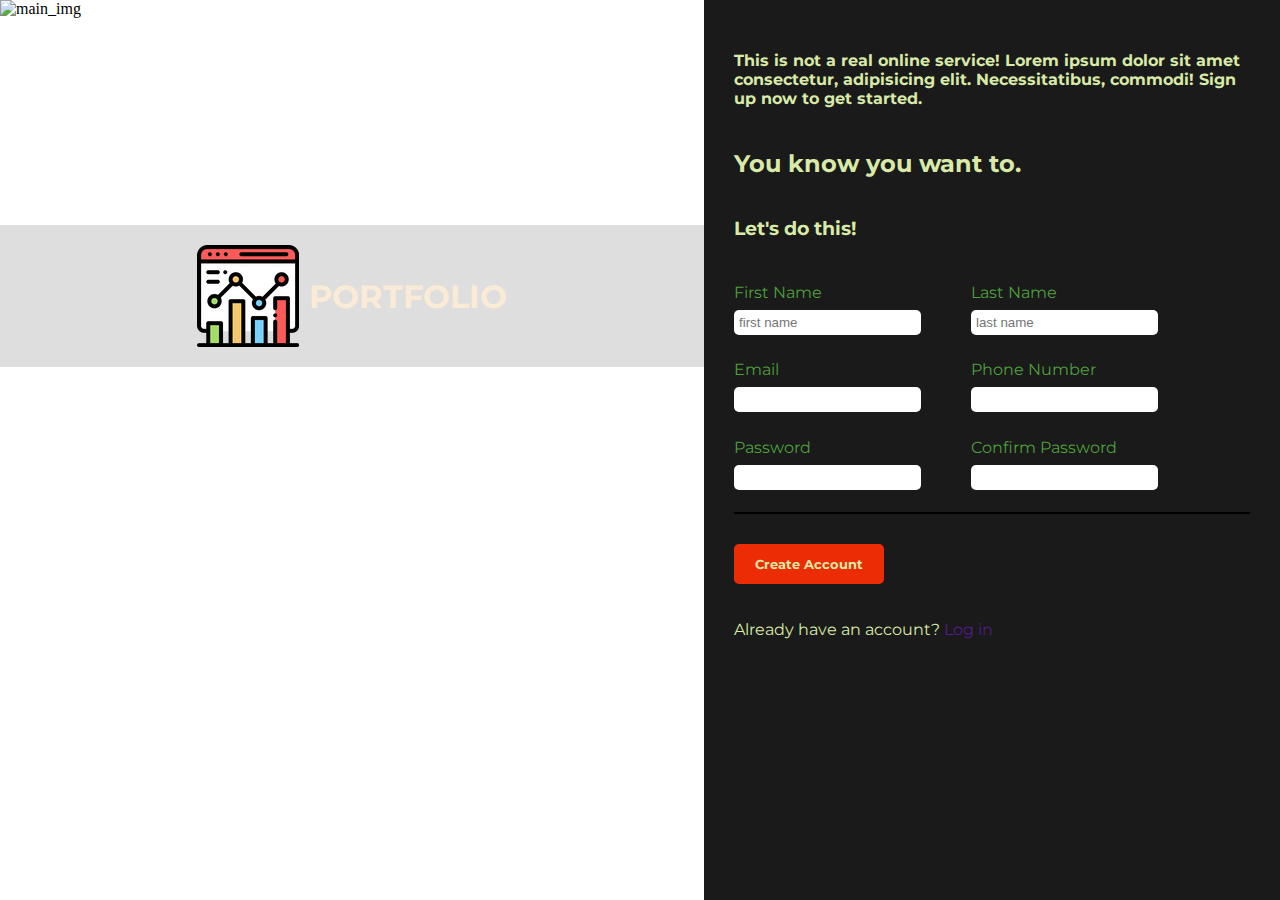
==== index.html @ 92384c00 "fix index.html" ====
<!DOCTYPE html>
<html lang="en">
<head>
    <meta charset="UTF-8">
    <meta http-equiv="X-UA-Compatible" content="IE=edge">
    <meta name="viewport" content="width=device-width, initial-scale=1.0">
    <meta name="description" content="The only portfolio tracker that you need.">
    <title>Sign-Up</title>
    <!-- Favicon -->
    <link rel="shortcut icon" href="images/favicon.ico" type="image/x-icon">
    <!-- Fonts-API -->
    <link rel="preconnect" href="https://fonts.googleapis.com">
<link rel="preconnect" href="https://fonts.gstatic.com" crossorigin>
<link href="https://fonts.googleapis.com/css2?family=Montserrat:ital,wght@0,400;0,500;0,600;0,700;1,400&family=Roboto:wght@300;400;700;900&display=swap" rel="stylesheet"> 
    <!-- Styles Sheet -->
    <link rel="stylesheet" href="styles.css">
    <!-- Js files -->
    <script src="scripts.js" defer></script>
</head>
<body>
    <main>
        <div id="main-container">
            <img src="images/main-img.png" alt="main_img" class="bg-img">
            <div class="logo-heading">
                <img src="images/logo.png" alt="logo" class="logo-img">
                <h1>PORTFOLIO</h1>
            </div>
        </div>
        <div id="side-container">
            <h4>
                This is not a real online service! Lorem ipsum dolor sit amet consectetur, 
                adipisicing elit. Necessitatibus, commodi! 
                Sign up now to get started.
            </h4>
            <h2>
                You know you want to.
            </h2>
            <div class="form-content">
                <h3>Let's do this!</h3>
                <form action="" method="post">
                    <div class="names">
                        <div class="fname">
                            <label for="first_name">First Name</label><br>
                            <input type="text" id="first_name" placeholder="first name" required><br>
                        </div>
                        <div class="lname">
                            <label for="last_name">Last Name</label><br>
                            <input type="text" id="last_name" placeholder="last name" required>
                        </div>
                    </div>
                    <div class="email_number">
                        <div class="mailid">
                            <label for="email">Email</label><br>
                            <input type="email" name="email" id="email" required>
                        </div>
                        <div class="pnum">
                            <label for="phone_number">Phone Number</label><br>
                            <input type="number" name="phone-number" id="phone_number" required>
                        </div>
                    </div>
                    <div class="password">
                        <div class="pwd">
                            <label for="passwords">Password</label><br>
                            <input type="password" name="password" id="passwords" required>
                        </div>
                        <div class="cpwd">
                            <label for="confirm_password">Confirm Password</label><br>
                            <input type="password" name="re-password" id="confirm_password" required>
                        </div>
                    </div>
                </form>
            </div>
            <button type="submit" class="btn">Create Account</button>
            <p>Already have an account? <span><a href="">Log in</a></span></p>
        </div>
    </main>
    
</body>
</html>
---- styles.css ----
body{
    height: 100vh;
    margin: 0; 
    padding 0;
   }
main {
    display: flex;
    min-height: 100vh;
    margin: 0;
    justify-content: space-evenly;
}
/* Main container */
#main-container {
    position: relative;
    min-width: 55%;
}
.bg-img {
    width: 100%;
    height: 100vh;
}
.logo-heading {
    position: absolute;
    display: flex;
    flex-wrap: wrap;
    justify-content: center;
    align-items: center;
    padding: 20px 0;
    top: 25%;
    width: 100%;
    background-color: rgba(119, 118, 118, 0.24);
}
h1 {
    color: antiquewhite;
    font-family: montserrat;
}
.logo-img {
    margin: 0 10px 0 0;
}

/* Side container */
#side-container {
    display: flex;
    flex-direction: column;
    padding: 30px;
    background-color: #191A19;
    color: #D8E9A8;
    font-family: montserrat;
}
.form-content {
    display: flex;
    flex-direction: column;
    border-bottom: 2px solid black;
    margin-bottom: 30px;
    color: #4E9F3D;
}
.names, .email_number, .password {
    display: flex;
    justify-content: flex-start;
    margin: 20px 20px 20px 0;
}
.fname, .lname, .mailid, .pnum, .pwd, .cpwd {
    margin-right: 50px;
    line-height: 1.8;
}
input{
    padding: 5px;
    border-radius: 5px;
}
input:hover{
    border: 2px solid green;
}

input:invalid{
    border: red;
}

h3 {
    color: #D8E9A8;
}

/* Button */
.btn {
    height: 40px;
    width: 150px;
    background-color: #ec2c05;
    padding: 5px;
    color: #D8E9A8;
    border: none;
    border-radius: 5px;
    font-family: montserrat;
    font-weight: bold;
    margin-bottom: 20px;
}
button:hover{
    background-color: #f5340d;
}
a {
    text-decoration: none;
}
a:hover {
    color: palevioletred;
}
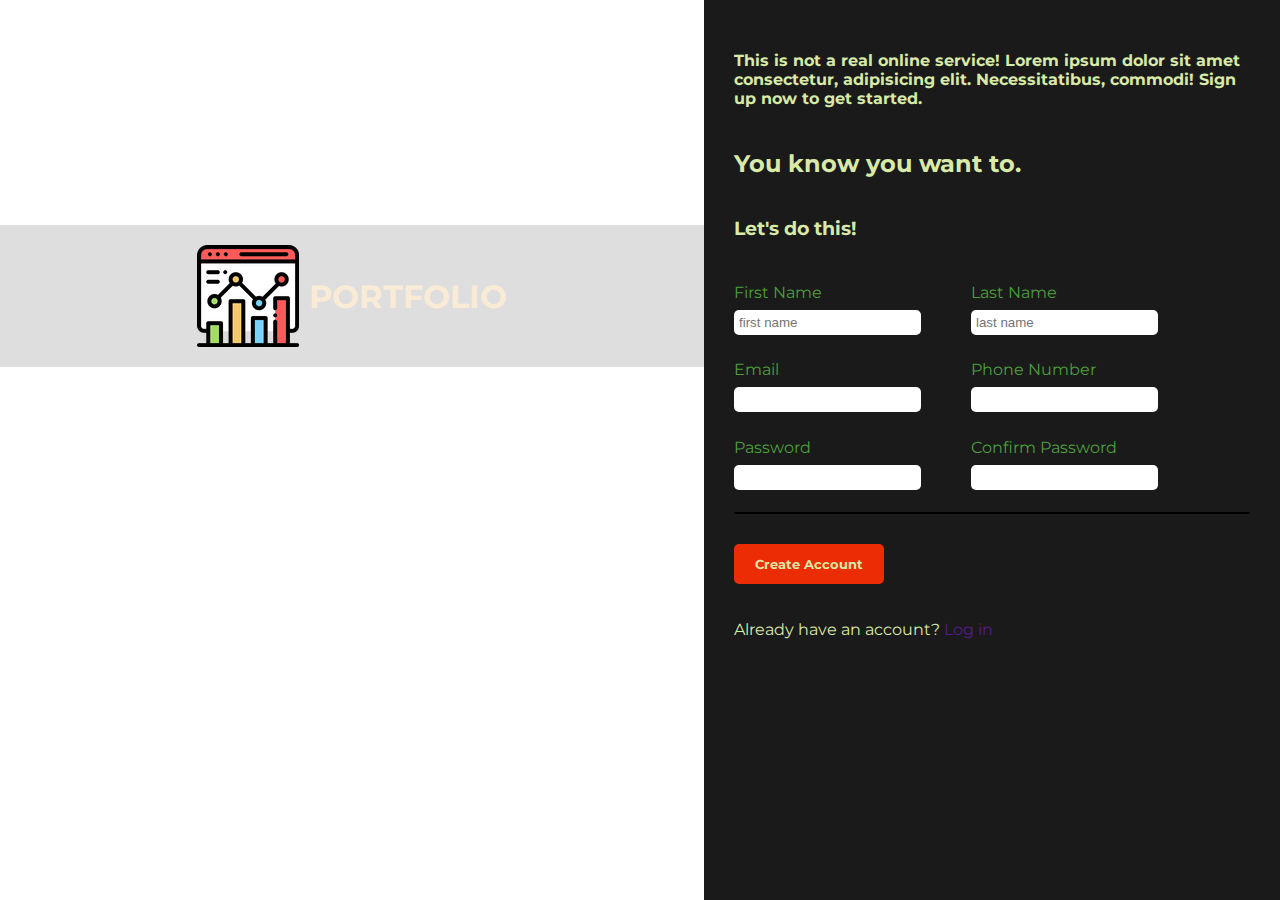
==== commit b5d00666: "Fix main-img issue - changed the bg-size to cover" ====
--- a/index.html
+++ b/index.html
@@ -20,7 +20,7 @@
 <body>
     <main>
         <div id="main-container">
-            <img src="images/main-img.png" alt="main_img" class="bg-img">
+            <!-- <img src="images/main-img.png" alt="main_img" class="bg-img"> -->
             <div class="logo-heading">
                 <img src="images/logo.png" alt="logo" class="logo-img">
                 <h1>PORTFOLIO</h1>
--- a/styles.css
+++ b/styles.css
@@ -13,6 +13,10 @@
 #main-container {
     position: relative;
     min-width: 55%;
+    min-height: max-content;
+    background-image: url('images/main-img.png');
+    background-repeat: no-repeat;
+    background-size: cover;
 }
 .bg-img {
     width: 100%;
